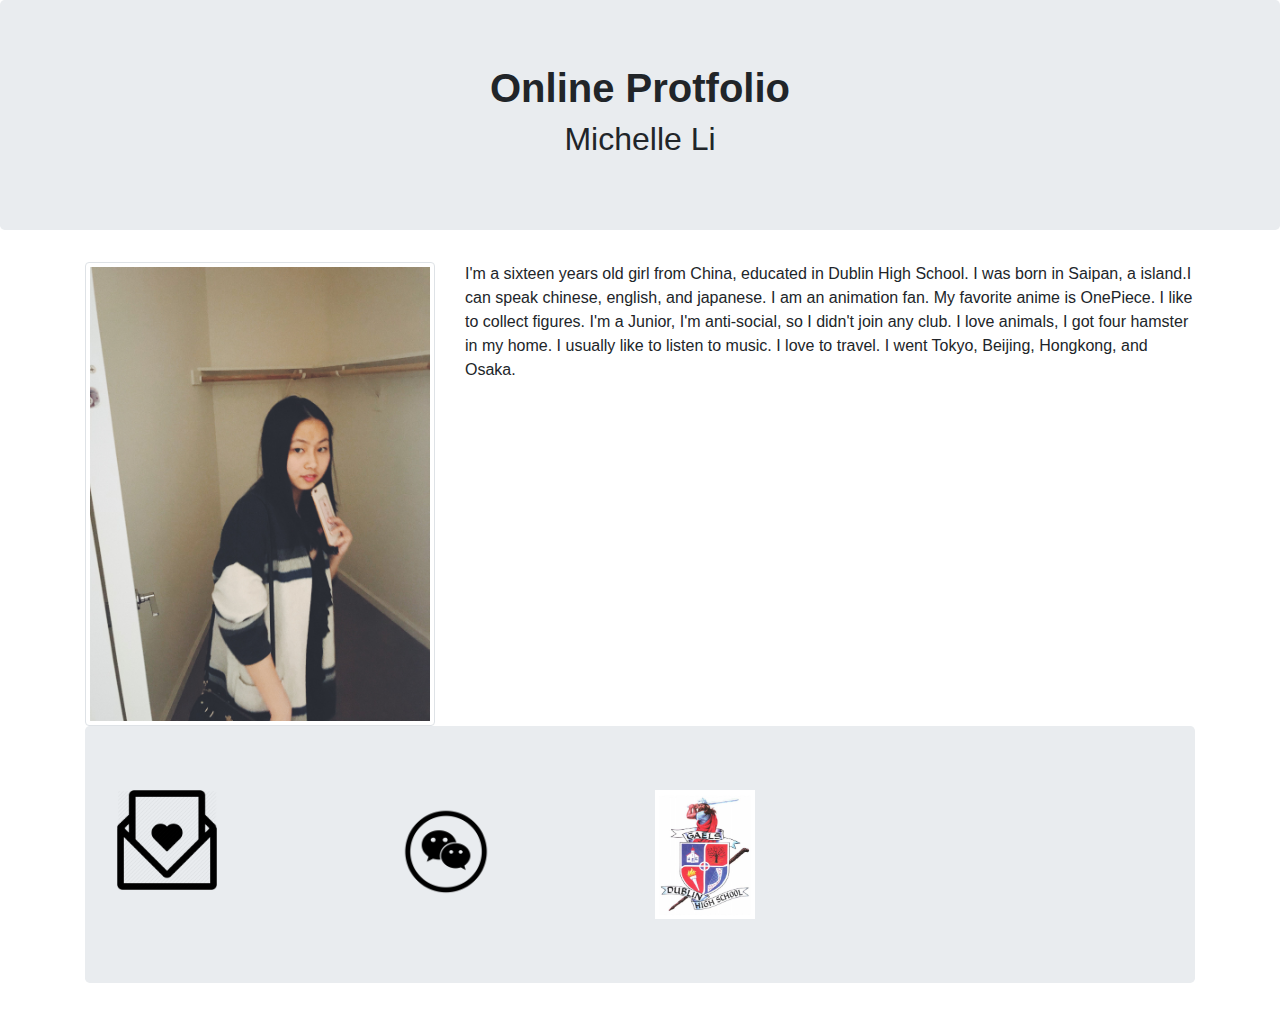
==== Li_AboutMe.html @ c0a20c94 "beta" ====
<!doctype html>
 <html lang="en">
    <head>
     <meta charset="utf-8">
        <title>Michelle Li's Website</title>
        <link type="text/css" rel="stylesheet" href="bootstrap-4.1.2-dist/css/bootstrap.css">
    </head>
 <body>
    <div class="jumbotron text-center">
       <h1><strong>Online Protfolio</strong></h1>
       <h2>Michelle Li</h2>
      </div>
     
    <section class="main">
     <div class="container">
      <div class="row">
       <div class="col-md-4">
        <a href="#">
         <img src="Image/Li.png" class="img-thumbnail">
        </a>
       </div>
       <div class="col-md-8">
        <p>I'm a sixteen years old girl from China, educated in Dublin High School. I was born in Saipan, a island.I can speak chinese, english, and japanese. I am an animation fan.
           My favorite anime is OnePiece. I like to collect figures. I'm a Junior, I'm anti-social, so I didn't join any club. I love animals, I got four hamster in my home. I usually 
           like to listen to music. I love to travel. I went Tokyo, Beijing, Hongkong, and Osaka. </p>
        </div>
       </div>
      </div>
     </section>
  <footer class="container">
     <div class="jumbotron">
      <div class="row">
       <div class="col-3">
       <a href='mailto:li3115@mydusd.org'>
        <img src="Image/email-heart.png" style= 'max-width:100px'>
       </a>
      </div>
    <div class="col-3">
     <a href='https://web.wechat.com/'>
      <img src="Image/wechat-icon.png" style= 'max-width:120px'>
     </a>
    </div>
    <div class="col-5">
     <a href='http://www.dublin.k12.ca.us/dhs'>
      <img src="Image/Logo-Dublin High.jpg" style='max-width:100px'>
     </a>
    </div>
     </div>
    </footer>
 </body>
</html>
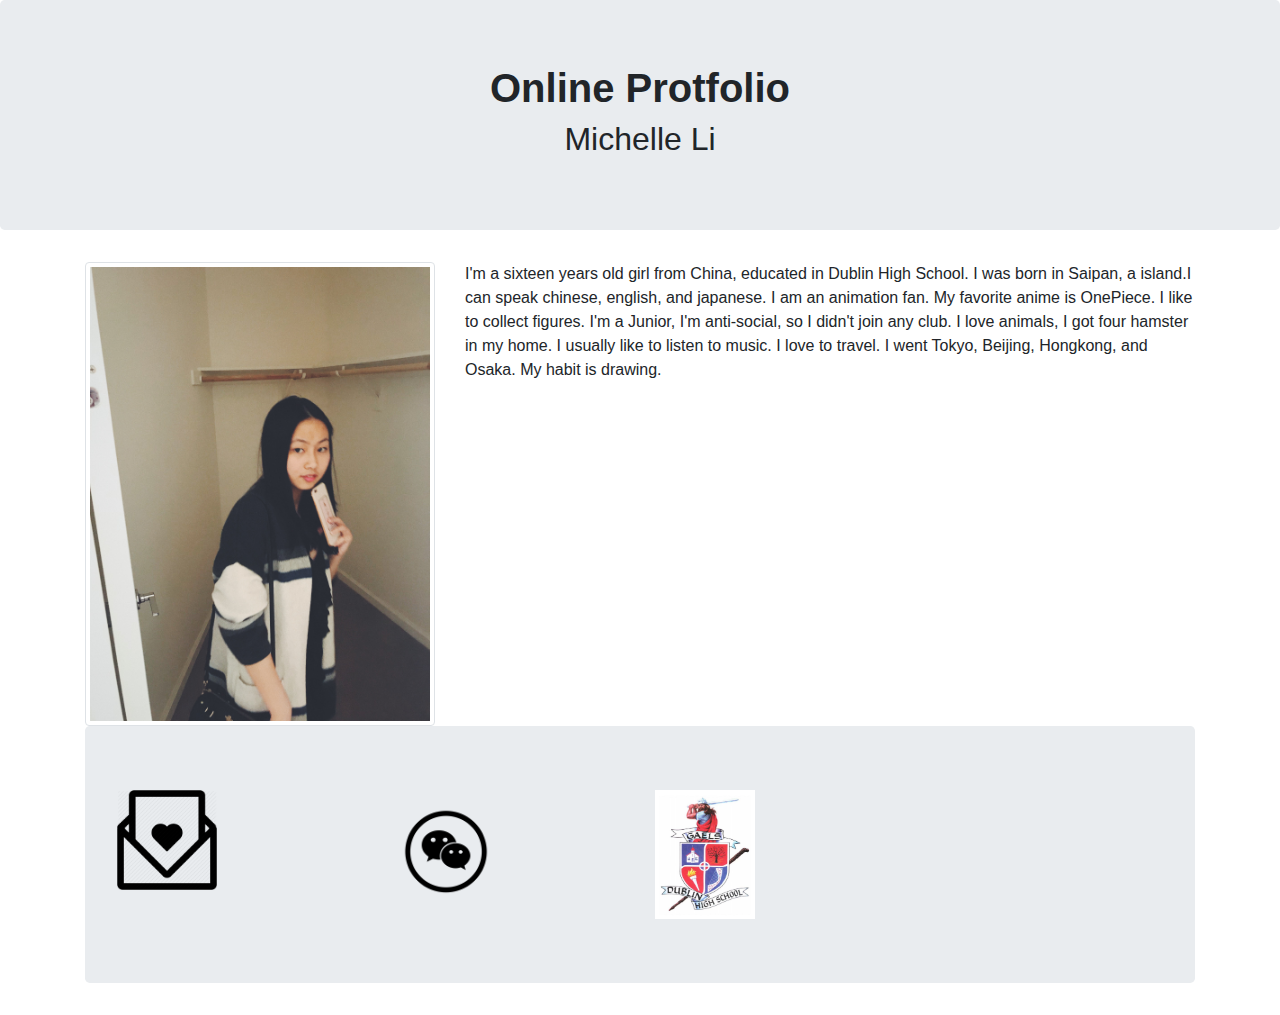
==== commit 9e20a0fb: "beta" ====
--- a/Li_AboutMe.html
+++ b/Li_AboutMe.html
@@ -22,7 +22,7 @@
        <div class="col-md-8">
         <p>I'm a sixteen years old girl from China, educated in Dublin High School. I was born in Saipan, a island.I can speak chinese, english, and japanese. I am an animation fan.
            My favorite anime is OnePiece. I like to collect figures. I'm a Junior, I'm anti-social, so I didn't join any club. I love animals, I got four hamster in my home. I usually 
-           like to listen to music. I love to travel. I went Tokyo, Beijing, Hongkong, and Osaka. </p>
+           like to listen to music. I love to travel. I went Tokyo, Beijing, Hongkong, and Osaka. My habit is drawing. </p>
         </div>
        </div>
       </div>
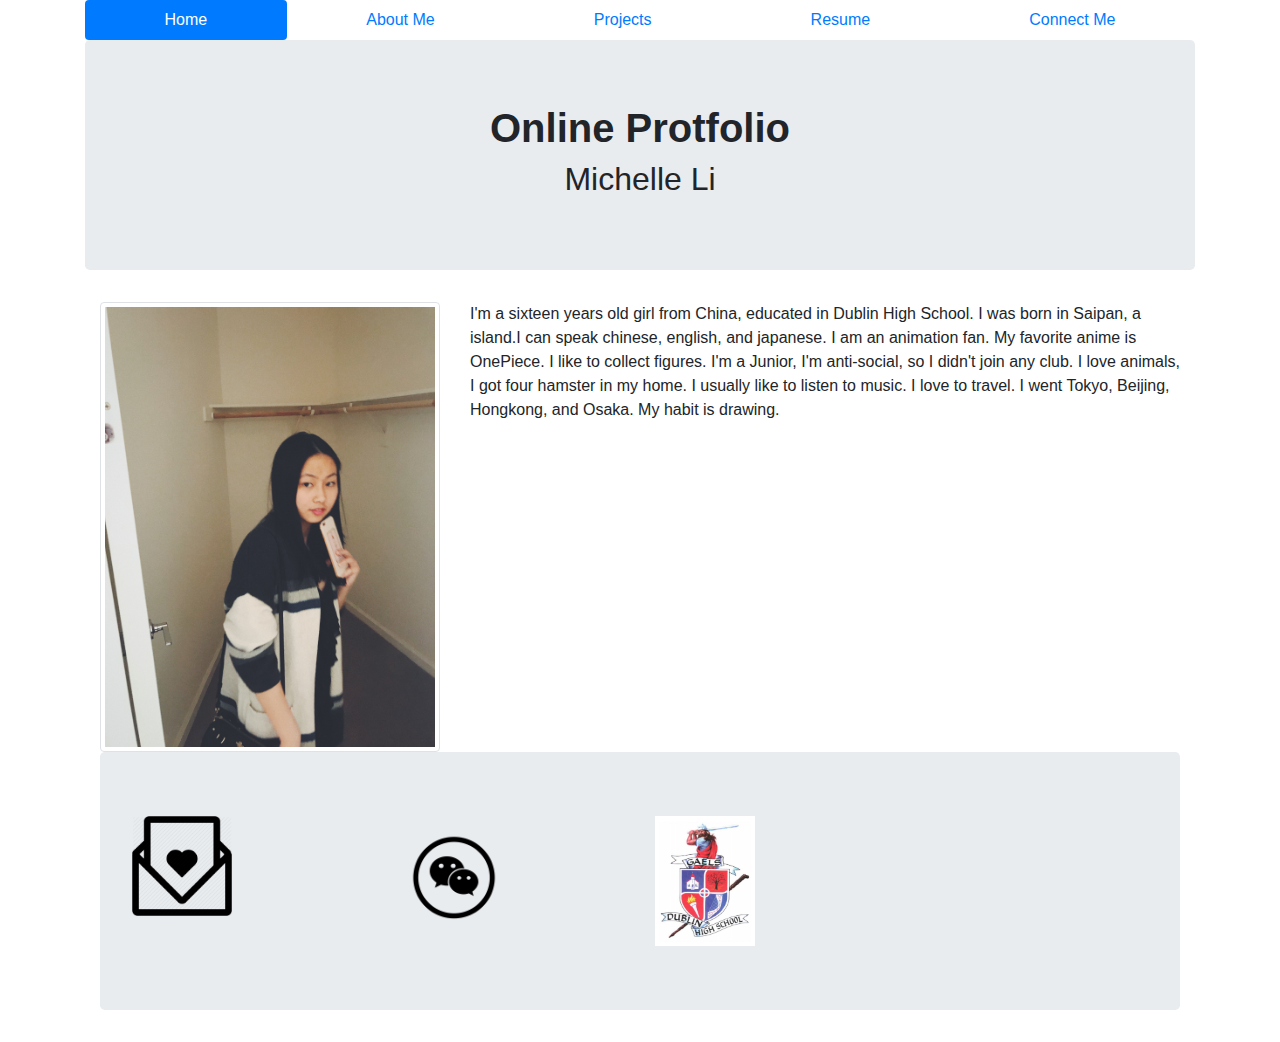
==== commit 7535153c: "beta" ====
--- a/Li_AboutMe.html
+++ b/Li_AboutMe.html
@@ -6,6 +6,14 @@
         <link type="text/css" rel="stylesheet" href="bootstrap-4.1.2-dist/css/bootstrap.css">
     </head>
  <body>
+  <header class="container">
+        <nav class="nav nav-pills nav-fill">
+         <a class="nav-item nav-link active" href="#">Home</a>
+         <a class="nav-item nav-link" href="Li_AboutMe.html">About Me</a>
+         <a class="nav-item nav-link" href="#">Projects</a>
+         <a class="nav-item nav-link" href="#">Resume</a>
+         <a class="nav-item nav-link" href="#">Connect Me</a>
+        </nav>
     <div class="jumbotron text-center">
        <h1><strong>Online Protfolio</strong></h1>
        <h2>Michelle Li</h2>
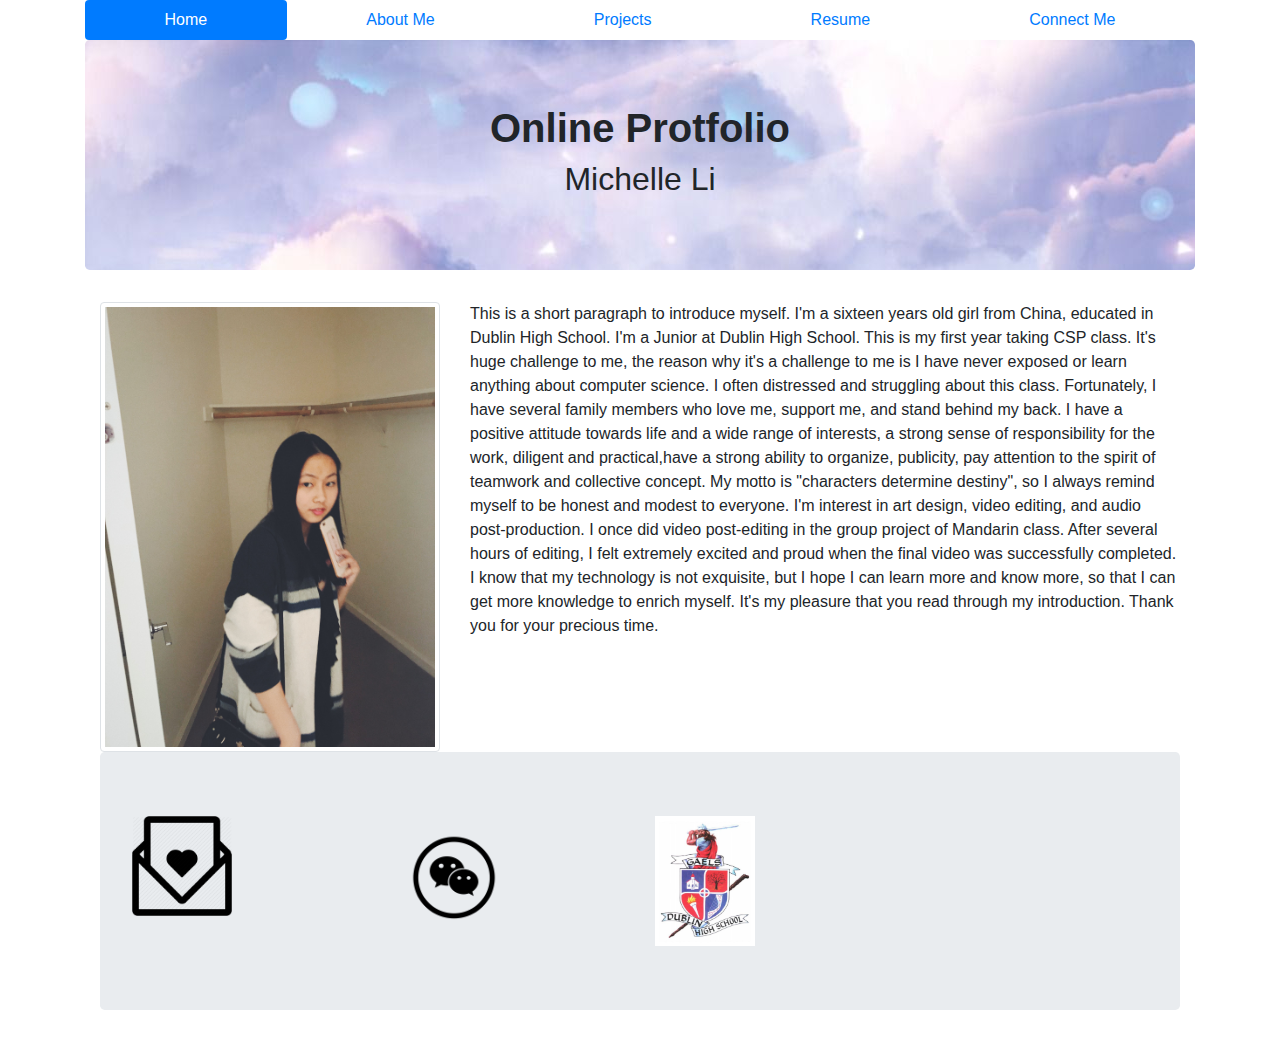
==== commit 4d94cf0b: "fin" ====
--- a/Li_AboutMe.html
+++ b/Li_AboutMe.html
@@ -5,16 +5,17 @@
         <title>Michelle Li's Website</title>
         <link type="text/css" rel="stylesheet" href="bootstrap-4.1.2-dist/css/bootstrap.css">
     </head>
+    
  <body>
   <header class="container">
         <nav class="nav nav-pills nav-fill">
-         <a class="nav-item nav-link active" href="#">Home</a>
+         <a class="nav-item nav-link active" href="index.html">Home</a>
          <a class="nav-item nav-link" href="Li_AboutMe.html">About Me</a>
-         <a class="nav-item nav-link" href="#">Projects</a>
-         <a class="nav-item nav-link" href="#">Resume</a>
-         <a class="nav-item nav-link" href="#">Connect Me</a>
+         <a class="nav-item nav-link" href="Li_Projects.html">Projects</a>
+         <a class="nav-item nav-link" href="Li_Resume.html">Resume</a>
+         <a class="nav-item nav-link" href="Li_Contact.html">Connect Me</a>
         </nav>
-    <div class="jumbotron text-center">
+    <div class="jumbotron text-center" style="background-image:url(Image/background3.png);">
        <h1><strong>Online Protfolio</strong></h1>
        <h2>Michelle Li</h2>
       </div>
@@ -23,14 +24,21 @@
      <div class="container">
       <div class="row">
        <div class="col-md-4">
-        <a href="#">
+        <a>
          <img src="Image/Li.png" class="img-thumbnail">
         </a>
        </div>
        <div class="col-md-8">
-        <p>I'm a sixteen years old girl from China, educated in Dublin High School. I was born in Saipan, a island.I can speak chinese, english, and japanese. I am an animation fan.
-           My favorite anime is OnePiece. I like to collect figures. I'm a Junior, I'm anti-social, so I didn't join any club. I love animals, I got four hamster in my home. I usually 
-           like to listen to music. I love to travel. I went Tokyo, Beijing, Hongkong, and Osaka. My habit is drawing. </p>
+        <p>This is a short paragraph to introduce myself. I'm a sixteen years old girl from China, educated in Dublin High School. 
+        I'm a Junior at Dublin High School. This is my first year taking CSP class. It's huge challenge to me, the reason why it's a challenge to me is 
+        I have never exposed or learn anything about computer science. I often distressed and struggling about this class. Fortunately,
+        I have several family members who love me, support me, and stand behind my back. 
+        I have a positive attitude towards life and a wide range of interests, a strong sense of responsibility for the work,
+        diligent and practical,have a strong ability to organize, publicity, pay attention to the spirit of teamwork and collective concept.
+        My motto is "characters determine destiny", so I always remind myself to be honest and modest to everyone. I'm interest in art design, video editing, and audio post-production.
+        I once did video post-editing in the group project of Mandarin class. After several hours of editing, I felt extremely excited and proud when the final video was successfully completed. 
+        I know that my technology is not exquisite, but I hope I can learn more and know more, so that I can get more knowledge to enrich myself. 
+        It's my pleasure that you read through my introduction. Thank you for your precious time.</p>
         </div>
        </div>
       </div>
